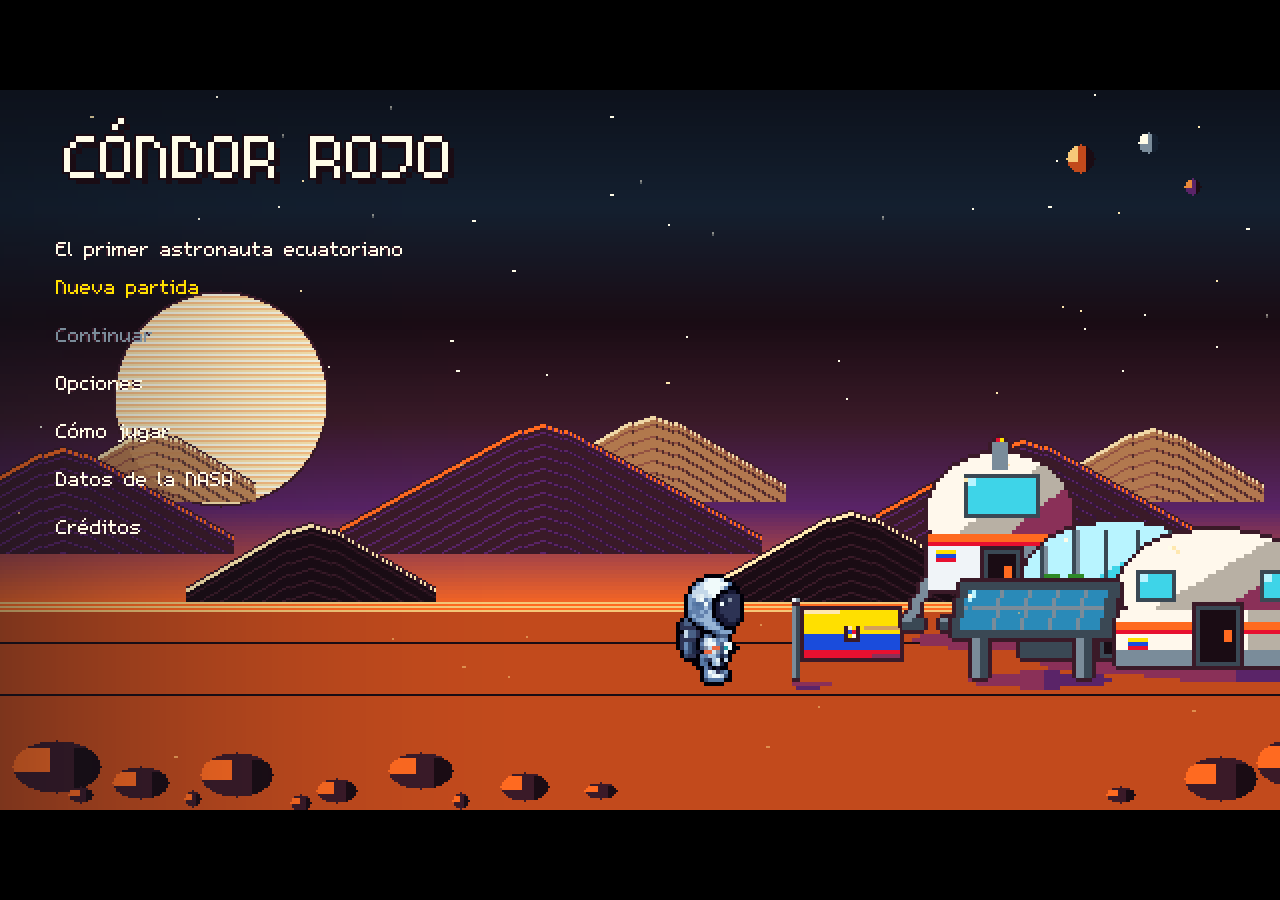
==== game/game.html @ 1a3d5476 "Another one" ====
<!DOCTYPE html>
<html lang="en">
	<head>
		<meta charset="utf-8">
		<meta name="viewport" content="width=device-width, user-scalable=no, initial-scale=1.0">
		<title>Cóndor Rojo</title>
		<style>
html, body, #canvas {
	margin: 0;
	padding: 0;
	border: 0;
}

body {
	color: white;
	background-color: black;
	overflow: hidden;
	touch-action: none;
}

#canvas {
	display: block;
}

#canvas:focus {
	outline: none;
}

#status, #status-splash, #status-progress {
	position: absolute;
	left: 0;
	right: 0;
}

#status, #status-splash {
	top: 0;
	bottom: 0;
}

#status {
	background-color: #242424;
	display: flex;
	flex-direction: column;
	justify-content: center;
	align-items: center;
	visibility: hidden;
}

#status-splash {
	max-height: 100%;
	max-width: 100%;
	margin: auto;
}

#status-splash.show-image--false {
	display: none;
}

#status-splash.fullsize--true {
	height: 100%;
	width: 100%;
	object-fit: contain;
}

#status-splash.use-filter--false {
	image-rendering: pixelated;
}

#status-progress, #status-notice {
	display: none;
}

#status-progress {
	bottom: 10%;
	width: 50%;
	margin: 0 auto;
}

#status-notice {
	background-color: #5b3943;
	border-radius: 0.5rem;
	border: 1px solid #9b3943;
	color: #e0e0e0;
	font-family: 'Noto Sans', 'Droid Sans', Arial, sans-serif;
	line-height: 1.3;
	margin: 0 2rem;
	overflow: hidden;
	padding: 1rem;
	text-align: center;
	z-index: 1;
}
		</style>
		<link id="-gd-engine-icon" rel="icon" type="image/png" href="game.icon.png" />
<link rel="apple-touch-icon" href="game.apple-touch-icon.png"/>
<meta name="viewport" content="width=device-width, initial-scale=1, viewport-fit=cover, user-scalable=no"><style>html,body{width:100%;height:100%;margin:0;overflow:hidden;background:#0d121c}#canvas{display:block;width:100%;height:100%;touch-action:none;background:#0d121c}#status,#status-progress,#status-indeterminate{background:#142030;border:2px solid #3a1a28}#status-progress-inner{background:#3ed4e8}</style>
	</head>
	<body>
		<canvas id="canvas">
			Your browser does not support the canvas tag.
		</canvas>

		<noscript>
			Your browser does not support JavaScript.
		</noscript>

		<div id="status">
			<img id="status-splash" class="show-image--true fullsize--true use-filter--true" src="game.png" alt="">
			<progress id="status-progress"></progress>
			<div id="status-notice"></div>
		</div>

		<script src="game.js"></script>
		<script>
const GODOT_CONFIG = {"args":[],"canvasResizePolicy":2,"emscriptenPoolSize":8,"ensureCrossOriginIsolationHeaders":true,"executable":"game","experimentalVK":false,"fileSizes":{"game.pck":7361528,"game.wasm":37902138},"focusCanvas":true,"gdextensionLibs":[],"godotPoolSize":4};
const GODOT_THREADS_ENABLED = false;
const engine = new Engine(GODOT_CONFIG);

(function () {
	const statusOverlay = document.getElementById('status');
	const statusProgress = document.getElementById('status-progress');
	const statusNotice = document.getElementById('status-notice');

	let initializing = true;
	let statusMode = '';

	function setStatusMode(mode) {
		if (statusMode === mode || !initializing) {
			return;
		}
		if (mode === 'hidden') {
			statusOverlay.remove();
			initializing = false;
			return;
		}
		statusOverlay.style.visibility = 'visible';
		statusProgress.style.display = mode === 'progress' ? 'block' : 'none';
		statusNotice.style.display = mode === 'notice' ? 'block' : 'none';
		statusMode = mode;
	}

	function setStatusNotice(text) {
		while (statusNotice.lastChild) {
			statusNotice.removeChild(statusNotice.lastChild);
		}
		const lines = text.split('\n');
		lines.forEach((line) => {
			statusNotice.appendChild(document.createTextNode(line));
			statusNotice.appendChild(document.createElement('br'));
		});
	}

	function displayFailureNotice(err) {
		console.error(err);
		if (err instanceof Error) {
			setStatusNotice(err.message);
		} else if (typeof err === 'string') {
			setStatusNotice(err);
		} else {
			setStatusNotice('An unknown error occurred.');
		}
		setStatusMode('notice');
		initializing = false;
	}

	const missing = Engine.getMissingFeatures({
		threads: GODOT_THREADS_ENABLED,
	});

	if (missing.length !== 0) {
		if (GODOT_CONFIG['serviceWorker'] && GODOT_CONFIG['ensureCrossOriginIsolationHeaders'] && 'serviceWorker' in navigator) {
			let serviceWorkerRegistrationPromise;
			try {
				serviceWorkerRegistrationPromise = navigator.serviceWorker.getRegistration();
			} catch (err) {
				serviceWorkerRegistrationPromise = Promise.reject(new Error('Service worker registration failed.'));
			}
			// There's a chance that installing the service worker would fix the issue
			Promise.race([
				serviceWorkerRegistrationPromise.then((registration) => {
					if (registration != null) {
						return Promise.reject(new Error('Service worker already exists.'));
					}
					return registration;
				}).then(() => engine.installServiceWorker()),
				// For some reason, `getRegistration()` can stall
				new Promise((resolve) => {
					setTimeout(() => resolve(), 2000);
				}),
			]).then(() => {
				// Reload if there was no error.
				window.location.reload();
			}).catch((err) => {
				console.error('Error while registering service worker:', err);
			});
		} else {
			// Display the message as usual
			const missingMsg = 'Error\nThe following features required to run Godot projects on the Web are missing:\n';
			displayFailureNotice(missingMsg + missing.join('\n'));
		}
	} else {
		setStatusMode('progress');
		engine.startGame({
			'onProgress': function (current, total) {
				if (current > 0 && total > 0) {
					statusProgress.value = current;
					statusProgress.max = total;
				} else {
					statusProgress.removeAttribute('value');
					statusProgress.removeAttribute('max');
				}
			},
		}).then(() => {
			setStatusMode('hidden');
		}, displayFailureNotice);
	}
}());
		</script>
	</body>
</html>
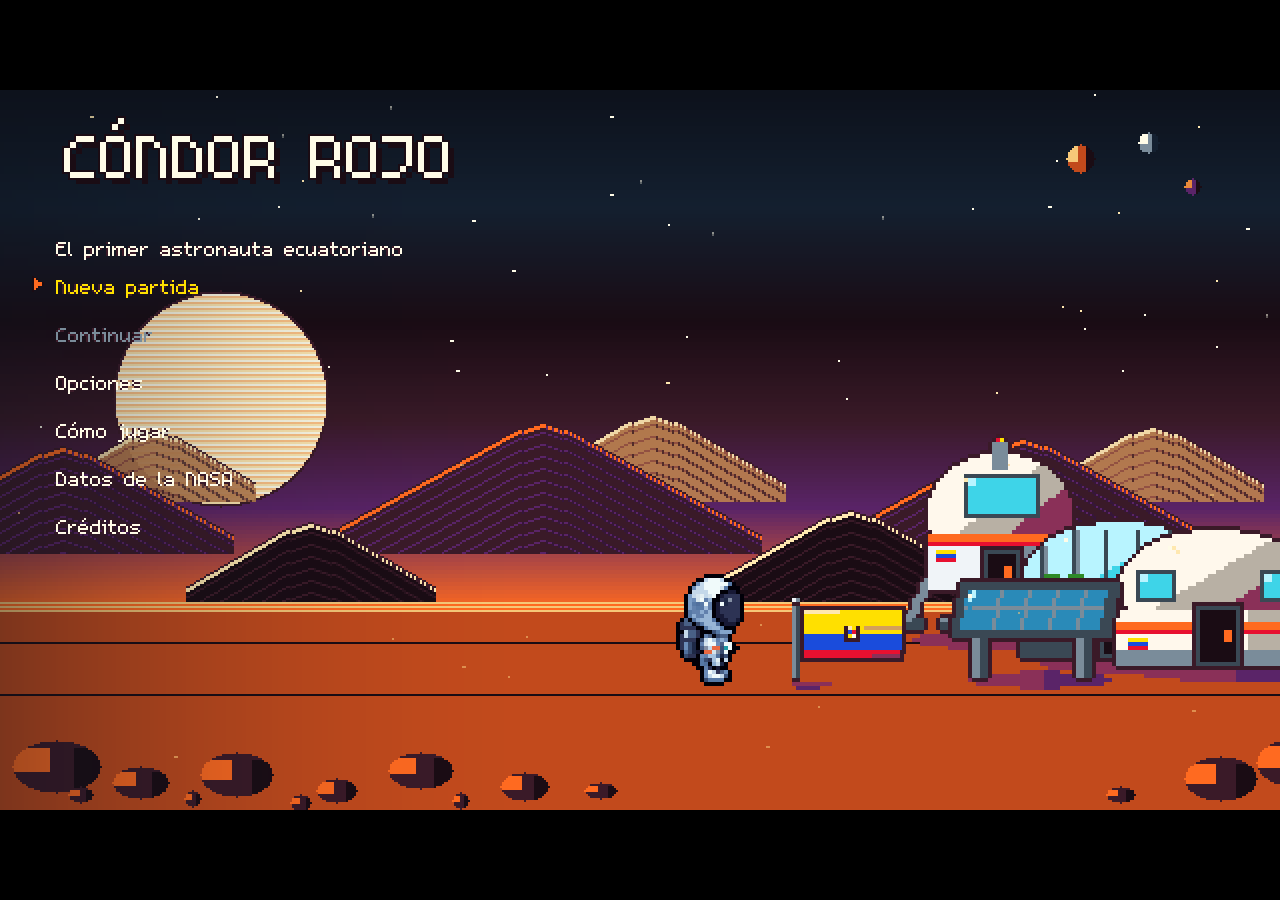
==== commit 9036c17a: "Updated game files" ====
--- a/game/game.html
+++ b/game/game.html
@@ -111,7 +111,7 @@
 
 		<script src="game.js"></script>
 		<script>
-const GODOT_CONFIG = {"args":[],"canvasResizePolicy":2,"emscriptenPoolSize":8,"ensureCrossOriginIsolationHeaders":true,"executable":"game","experimentalVK":false,"fileSizes":{"game.pck":7361528,"game.wasm":37902138},"focusCanvas":true,"gdextensionLibs":[],"godotPoolSize":4};
+const GODOT_CONFIG = {"args":[],"canvasResizePolicy":2,"emscriptenPoolSize":8,"ensureCrossOriginIsolationHeaders":true,"executable":"game","experimentalVK":false,"fileSizes":{"game.pck":7372264,"game.wasm":37902138},"focusCanvas":true,"gdextensionLibs":[],"godotPoolSize":4};
 const GODOT_THREADS_ENABLED = false;
 const engine = new Engine(GODOT_CONFIG);
 
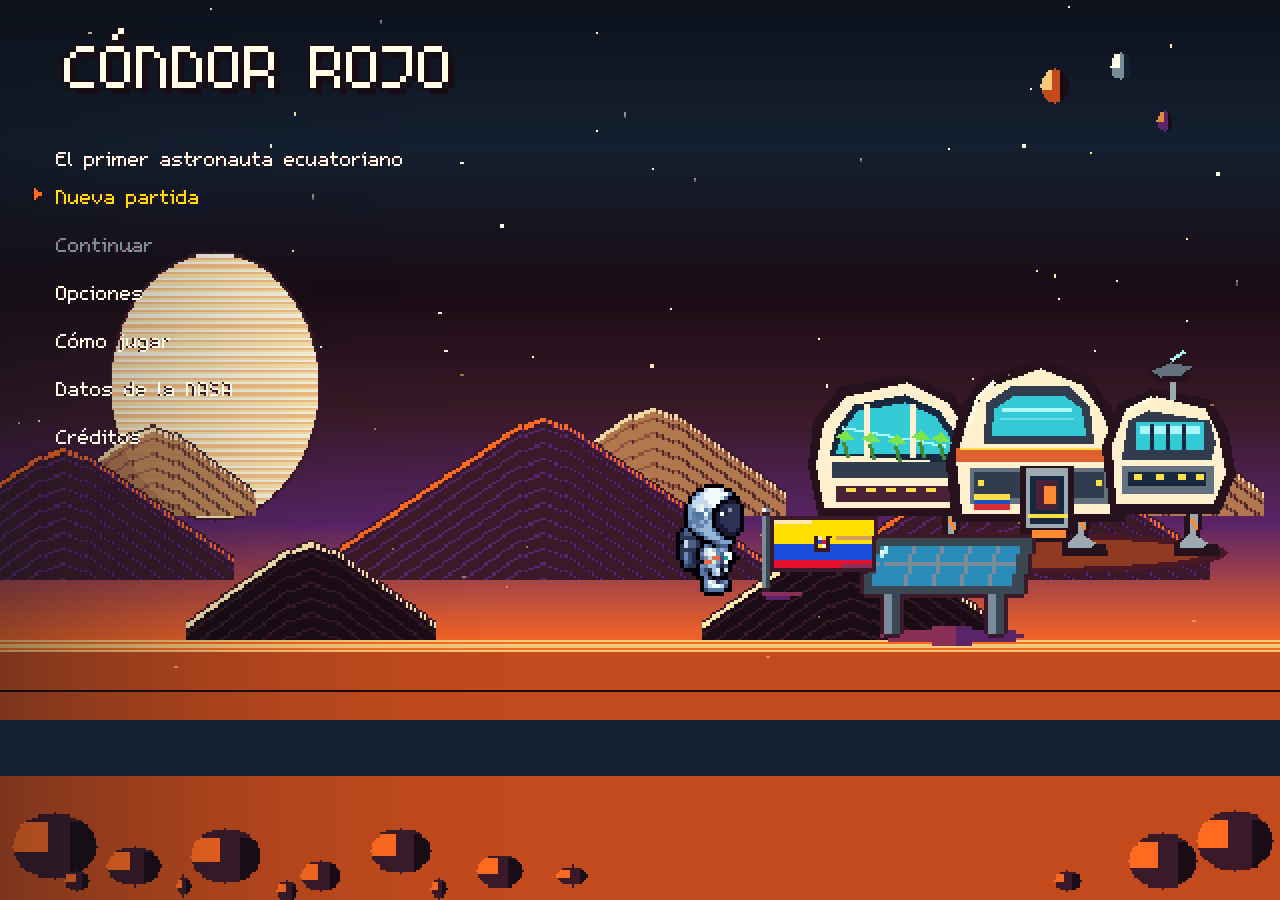
==== commit bf777cf2: "Updated game files" ====
--- a/game/game.html
+++ b/game/game.html
@@ -1,220 +1,221 @@
 <!DOCTYPE html>
-<html lang="en">
-	<head>
-		<meta charset="utf-8">
-		<meta name="viewport" content="width=device-width, user-scalable=no, initial-scale=1.0">
-		<title>Cóndor Rojo</title>
-		<style>
-html, body, #canvas {
-	margin: 0;
-	padding: 0;
-	border: 0;
-}
-
-body {
-	color: white;
-	background-color: black;
-	overflow: hidden;
-	touch-action: none;
-}
-
-#canvas {
-	display: block;
-}
-
-#canvas:focus {
-	outline: none;
-}
-
-#status, #status-splash, #status-progress {
-	position: absolute;
-	left: 0;
-	right: 0;
-}
-
-#status, #status-splash {
-	top: 0;
-	bottom: 0;
-}
-
-#status {
-	background-color: #242424;
-	display: flex;
-	flex-direction: column;
-	justify-content: center;
-	align-items: center;
-	visibility: hidden;
-}
-
-#status-splash {
-	max-height: 100%;
-	max-width: 100%;
-	margin: auto;
-}
-
-#status-splash.show-image--false {
-	display: none;
-}
-
-#status-splash.fullsize--true {
-	height: 100%;
-	width: 100%;
-	object-fit: contain;
-}
-
-#status-splash.use-filter--false {
-	image-rendering: pixelated;
-}
-
-#status-progress, #status-notice {
-	display: none;
-}
-
-#status-progress {
-	bottom: 10%;
-	width: 50%;
-	margin: 0 auto;
-}
-
-#status-notice {
-	background-color: #5b3943;
-	border-radius: 0.5rem;
-	border: 1px solid #9b3943;
-	color: #e0e0e0;
-	font-family: 'Noto Sans', 'Droid Sans', Arial, sans-serif;
-	line-height: 1.3;
-	margin: 0 2rem;
-	overflow: hidden;
-	padding: 1rem;
-	text-align: center;
-	z-index: 1;
-}
-		</style>
-		<link id="-gd-engine-icon" rel="icon" type="image/png" href="game.icon.png" />
+<html lang="es">
+<head>
+    <meta charset="utf-8">
+    <meta name="viewport" content="width=device-width, initial-scale=1, viewport-fit=cover, user-scalable=no">
+    <meta name="theme-color" content="#08101e">
+    <meta name="description" content="Cóndor Rojo — simulador educativo de supervivencia en Marte, por AstroSharks GYE.">
+    <title>Cóndor Rojo</title>
+    <link id="-gd-engine-icon" rel="icon" type="image/png" href="game.icon.png" />
 <link rel="apple-touch-icon" href="game.apple-touch-icon.png"/>
-<meta name="viewport" content="width=device-width, initial-scale=1, viewport-fit=cover, user-scalable=no"><style>html,body{width:100%;height:100%;margin:0;overflow:hidden;background:#0d121c}#canvas{display:block;width:100%;height:100%;touch-action:none;background:#0d121c}#status,#status-progress,#status-indeterminate{background:#142030;border:2px solid #3a1a28}#status-progress-inner{background:#3ed4e8}</style>
-	</head>
-	<body>
-		<canvas id="canvas">
-			Your browser does not support the canvas tag.
-		</canvas>
-
-		<noscript>
-			Your browser does not support JavaScript.
-		</noscript>
-
-		<div id="status">
-			<img id="status-splash" class="show-image--true fullsize--true use-filter--true" src="game.png" alt="">
-			<progress id="status-progress"></progress>
-			<div id="status-notice"></div>
-		</div>
-
-		<script src="game.js"></script>
-		<script>
-const GODOT_CONFIG = {"args":[],"canvasResizePolicy":2,"emscriptenPoolSize":8,"ensureCrossOriginIsolationHeaders":true,"executable":"game","experimentalVK":false,"fileSizes":{"game.pck":7372264,"game.wasm":37902138},"focusCanvas":true,"gdextensionLibs":[],"godotPoolSize":4};
-const GODOT_THREADS_ENABLED = false;
-const engine = new Engine(GODOT_CONFIG);
-
-(function () {
-	const statusOverlay = document.getElementById('status');
-	const statusProgress = document.getElementById('status-progress');
-	const statusNotice = document.getElementById('status-notice');
-
-	let initializing = true;
-	let statusMode = '';
-
-	function setStatusMode(mode) {
-		if (statusMode === mode || !initializing) {
-			return;
-		}
-		if (mode === 'hidden') {
-			statusOverlay.remove();
-			initializing = false;
-			return;
-		}
-		statusOverlay.style.visibility = 'visible';
-		statusProgress.style.display = mode === 'progress' ? 'block' : 'none';
-		statusNotice.style.display = mode === 'notice' ? 'block' : 'none';
-		statusMode = mode;
-	}
-
-	function setStatusNotice(text) {
-		while (statusNotice.lastChild) {
-			statusNotice.removeChild(statusNotice.lastChild);
-		}
-		const lines = text.split('\n');
-		lines.forEach((line) => {
-			statusNotice.appendChild(document.createTextNode(line));
-			statusNotice.appendChild(document.createElement('br'));
-		});
-	}
-
-	function displayFailureNotice(err) {
-		console.error(err);
-		if (err instanceof Error) {
-			setStatusNotice(err.message);
-		} else if (typeof err === 'string') {
-			setStatusNotice(err);
-		} else {
-			setStatusNotice('An unknown error occurred.');
-		}
-		setStatusMode('notice');
-		initializing = false;
-	}
-
-	const missing = Engine.getMissingFeatures({
-		threads: GODOT_THREADS_ENABLED,
-	});
-
-	if (missing.length !== 0) {
-		if (GODOT_CONFIG['serviceWorker'] && GODOT_CONFIG['ensureCrossOriginIsolationHeaders'] && 'serviceWorker' in navigator) {
-			let serviceWorkerRegistrationPromise;
-			try {
-				serviceWorkerRegistrationPromise = navigator.serviceWorker.getRegistration();
-			} catch (err) {
-				serviceWorkerRegistrationPromise = Promise.reject(new Error('Service worker registration failed.'));
-			}
-			// There's a chance that installing the service worker would fix the issue
-			Promise.race([
-				serviceWorkerRegistrationPromise.then((registration) => {
-					if (registration != null) {
-						return Promise.reject(new Error('Service worker already exists.'));
-					}
-					return registration;
-				}).then(() => engine.installServiceWorker()),
-				// For some reason, `getRegistration()` can stall
-				new Promise((resolve) => {
-					setTimeout(() => resolve(), 2000);
-				}),
-			]).then(() => {
-				// Reload if there was no error.
-				window.location.reload();
-			}).catch((err) => {
-				console.error('Error while registering service worker:', err);
-			});
-		} else {
-			// Display the message as usual
-			const missingMsg = 'Error\nThe following features required to run Godot projects on the Web are missing:\n';
-			displayFailureNotice(missingMsg + missing.join('\n'));
-		}
-	} else {
-		setStatusMode('progress');
-		engine.startGame({
-			'onProgress': function (current, total) {
-				if (current > 0 && total > 0) {
-					statusProgress.value = current;
-					statusProgress.max = total;
-				} else {
-					statusProgress.removeAttribute('value');
-					statusProgress.removeAttribute('max');
-				}
-			},
-		}).then(() => {
-			setStatusMode('hidden');
-		}, displayFailureNotice);
-	}
-}());
-		</script>
-	</body>
+
+    <style>
+        :root {
+            color-scheme: dark;
+            --space: #08101e;
+            --panel: #101b2d;
+            --stroke: #34455d;
+            --white: #f5f2e9;
+            --secondary: #a3b5c9;
+            --cyan: #4bd3e4;
+            --mars: #e66d46;
+        }
+        * { box-sizing: border-box; }
+        html, body {
+            width: 100%; height: 100%; margin: 0; padding: 0;
+            overflow: hidden; background: var(--space);
+        }
+        body { font-family: ui-monospace, 'SFMono-Regular', Consolas, 'Liberation Mono', monospace; }
+        #canvas {
+            position: absolute; inset: 0; display: block;
+            width: 100%; height: 100%; border: 0; outline: none;
+            touch-action: none; background: var(--space);
+        }
+        #loading-screen {
+            position: fixed; z-index: 10; inset: 0;
+            min-height: 100%; min-height: 100dvh;
+            display: flex; align-items: center; justify-content: center;
+            padding: max(20px, env(safe-area-inset-top)) max(18px, env(safe-area-inset-right))
+                     max(20px, env(safe-area-inset-bottom)) max(18px, env(safe-area-inset-left));
+            background:
+                radial-gradient(ellipse at 50% 39%, rgba(116, 48, 36, .19), transparent 38%),
+                radial-gradient(circle at 16% 27%, #60758c 0 1px, transparent 1.5px),
+                radial-gradient(circle at 78% 74%, #546987 0 1px, transparent 1.5px),
+                radial-gradient(circle at 40% 82%, #778a9d 0 1px, transparent 1.5px),
+                radial-gradient(circle at 85% 17%, #526783 0 1px, transparent 1.5px),
+                var(--space);
+            background-size: auto, 177px 133px, 237px 171px, 297px 249px, 343px 311px, auto;
+            opacity: 1; transition: opacity .38s ease;
+        }
+        #loading-screen.is-finished { opacity: 0; pointer-events: none; }
+        .mission-panel {
+            width: min(100%, 474px); text-align: center;
+            padding: clamp(24px, 4.8vh, 44px) clamp(22px, 5vw, 42px) 31px;
+            background: linear-gradient(155deg, rgba(21, 34, 53, .94), rgba(9, 18, 32, .98));
+            border: 1px solid var(--stroke);
+            box-shadow: 0 0 0 5px rgba(7, 13, 25, .7), 0 22px 90px rgba(0, 0, 0, .46);
+            position: relative;
+        }
+        .mission-panel::before, .mission-panel::after {
+            content: ''; position: absolute; width: 19px; height: 19px;
+            border-color: var(--mars); border-style: solid;
+        }
+        .mission-panel::before { left: -2px; top: -2px; border-width: 3px 0 0 3px; }
+        .mission-panel::after { right: -2px; bottom: -2px; border-width: 0 3px 3px 0; }
+        .eyebrow {
+            color: var(--cyan); letter-spacing: .18em; text-transform: uppercase;
+            font-size: clamp(9px, 1.25vw, 11px); font-weight: 700;
+        }
+        .logo-wrap {
+            width: clamp(150px, 24vh, 212px); aspect-ratio: 1;
+            margin: clamp(12px, 2.5vh, 22px) auto 6px;
+            position: relative; display: grid; place-items: center;
+        }
+        .logo-wrap::before {
+            content: ''; position: absolute; inset: 15%; border-radius: 50%;
+            box-shadow: 0 0 60px 18px rgba(209, 94, 58, .13);
+        }
+        .logo-wrap img {
+            width: 100%; height: 100%; object-fit: contain; position: relative;
+            image-rendering: pixelated; display: block;
+        }
+        h1 {
+            color: var(--white); font-family: inherit; line-height: 1.15;
+            font-size: clamp(27px, 5.6vw, 39px); font-weight: 800;
+            letter-spacing: .095em; margin: 3px 0 10px;
+            text-shadow: 0 3px 0 rgba(0, 0, 0, .35);
+        }
+        .subtitle { font-size: 11px; letter-spacing: .16em; color: var(--secondary); margin: 0 0 32px; }
+        .loading-details { display: flex; justify-content: space-between; gap: 18px; align-items: baseline;
+            margin: 0 0 12px; font-size: 12px; }
+        #loading-status { color: var(--white); text-align: left; }
+        #loading-percent { color: var(--cyan); min-width: 37px; text-align: right; font-variant-numeric: tabular-nums; }
+        #progress-track {
+            position: relative; height: 13px; overflow: hidden; border: 2px solid #48617a;
+            background: #0a1525; box-shadow: inset 0 0 0 2px #0a1525;
+        }
+        #progress-fill { display: block; height: 100%; width: 0; background: linear-gradient(90deg, #1da9c3, var(--cyan));
+            transition: width .15s ease; }
+        #progress-track.is-indeterminate #progress-fill {
+            width: 36%; animation: wander 1.45s ease-in-out infinite;
+        }
+        @keyframes wander { 0% { transform: translateX(-105%); } 100% { transform: translateX(310%); } }
+        .fine-print { color: #758ba1; font-size: 10px; letter-spacing: .1em; margin: 18px 0 0; }
+        #error-detail { display: none; text-align: left; font-size: 11px; color: #f7bda9;
+            margin-top: 12px; line-height: 1.5; overflow-wrap: anywhere; }
+        #retry-button {
+            display: none; background: #193c49; color: #fff; border: 1px solid var(--cyan);
+            font-family: inherit; font-size: 12px; font-weight: 700; letter-spacing: .07em;
+            padding: 11px 16px; margin-top: 18px; cursor: pointer;
+        }
+        #retry-button:focus-visible { outline: 2px solid var(--white); outline-offset: 4px; }
+        .has-error #progress-track { border-color: #a95a4b; }
+        .has-error #progress-fill { width: 100%; background: #b75541; animation: none; }
+        .has-error #error-detail, .has-error #retry-button { display: block; }
+        @media (max-height: 580px) {
+            .mission-panel { padding-top: 16px; padding-bottom: 17px; }
+            .logo-wrap { width: clamp(88px, 21vh, 124px); margin: 5px auto 3px; }
+            .subtitle { margin-bottom: 19px; }
+            .fine-print { margin-top: 12px; }
+        }
+        @media (prefers-reduced-motion: reduce) {
+            *, *::before, *::after { animation-duration: .01ms !important; transition-duration: .01ms !important; }
+        }
+    </style>
+</head>
+<body>
+    <canvas id="canvas" tabindex="0" aria-label="Juego Cóndor Rojo"></canvas>
+    <div id="loading-screen" role="status" aria-live="polite">
+        <main class="mission-panel">
+            <div class="eyebrow">ASTROSHARKS GYE <span aria-hidden="true">//</span> MISIÓN MARTE</div>
+            <div class="logo-wrap"><img src="game.png" alt="Logo de Cóndor Rojo: astronauta frente a Marte"></div>
+            <h1>CÓNDOR ROJO</h1>
+            <p class="subtitle">EXPLORA · APRENDE · SOBREVIVE</p>
+            <div class="loading-details">
+                <span id="loading-status">Preparando la misión…</span>
+                <span id="loading-percent" aria-hidden="true">…</span>
+            </div>
+            <div id="progress-track" class="is-indeterminate" role="progressbar" aria-label="Progreso de carga" aria-valuemin="0" aria-valuemax="100" aria-valuetext="Preparando la misión">
+                <span id="progress-fill"></span>
+            </div>
+            <p id="error-detail"></p>
+            <button id="retry-button" type="button">REINTENTAR</button>
+            <p class="fine-print">SIMULADOR EDUCATIVO · ASTROSHARKS</p>
+        </main>
+    </div>
+    <script src="game.js"></script>
+    <script>
+        (function () {
+            'use strict';
+            const loading = document.getElementById('loading-screen');
+            const track = document.getElementById('progress-track');
+            const fill = document.getElementById('progress-fill');
+            const label = document.getElementById('loading-status');
+            const percent = document.getElementById('loading-percent');
+            const retry = document.getElementById('retry-button');
+            const detail = document.getElementById('error-detail');
+            const canvas = document.getElementById('canvas');
+
+            retry.addEventListener('click', function () { location.reload(); });
+
+            function showError(message, error) {
+                loading.classList.add('has-error');
+                track.classList.remove('is-indeterminate');
+                label.textContent = message;
+                percent.textContent = '!';
+                detail.textContent = error && error.message ? error.message : 'Comprueba tu conexión y actualiza esta página.';
+                track.removeAttribute('aria-valuenow');
+                track.setAttribute('aria-valuetext', message);
+                if (error) console.error('Cóndor Rojo Web:', error);
+            }
+
+            function onProgress(loaded, total) {
+                if (loading.classList.contains('has-error')) return;
+                if (typeof total === 'number' && total > 0 && Number.isFinite(total)) {
+                    const progress = Math.max(0, Math.min(100, Math.round(loaded / total * 100)));
+                    track.classList.remove('is-indeterminate');
+                    fill.style.width = progress + '%';
+                    percent.textContent = progress + '%';
+                    label.textContent = progress >= 100 ? 'Iniciando el simulador…' : 'Descargando recursos…';
+                    track.setAttribute('aria-valuenow', String(progress));
+                    track.removeAttribute('aria-valuetext');
+                } else {
+                    track.classList.add('is-indeterminate');
+                    percent.textContent = '…';
+                    label.textContent = 'Preparando archivos…';
+                    track.removeAttribute('aria-valuenow');
+                    track.setAttribute('aria-valuetext', 'Cargando archivos, tamaño total desconocido');
+                }
+            }
+
+            if (typeof Engine === 'undefined') {
+                showError('No se pudo descargar el motor del juego.');
+                return;
+            }
+            if (typeof Engine.isWebGLAvailable === 'function' && !Engine.isWebGLAvailable()) {
+                showError('Tu navegador necesita WebGL 2.0.', new Error('Prueba con una versión actualizada de Chrome, Firefox o Edge.'));
+                return;
+            }
+
+            const engine = new Engine({"args":[],"canvasResizePolicy":2,"emscriptenPoolSize":8,"ensureCrossOriginIsolationHeaders":true,"executable":"game","experimentalVK":false,"fileSizes":{"game.pck":7682880,"game.wasm":37902138},"focusCanvas":true,"gdextensionLibs":[],"godotPoolSize":4});
+            engine.startGame({ canvas: canvas, onProgress: onProgress }).then(function () {
+                // Only remove the overlay after the engine has started drawing.
+                label.textContent = '¡Misión lista!';
+                percent.textContent = '100%';
+                track.classList.remove('is-indeterminate');
+                fill.style.width = '100%';
+                requestAnimationFrame(function () {
+                    requestAnimationFrame(function () {
+                        loading.classList.add('is-finished');
+                        canvas.focus({ preventScroll: true });
+                        setTimeout(function () { loading.remove(); }, 420);
+                    });
+                });
+            }).catch(function (error) {
+                showError('No se pudo iniciar la misión.', error);
+            });
+        }());
+    </script>
+</body>
 </html>
 
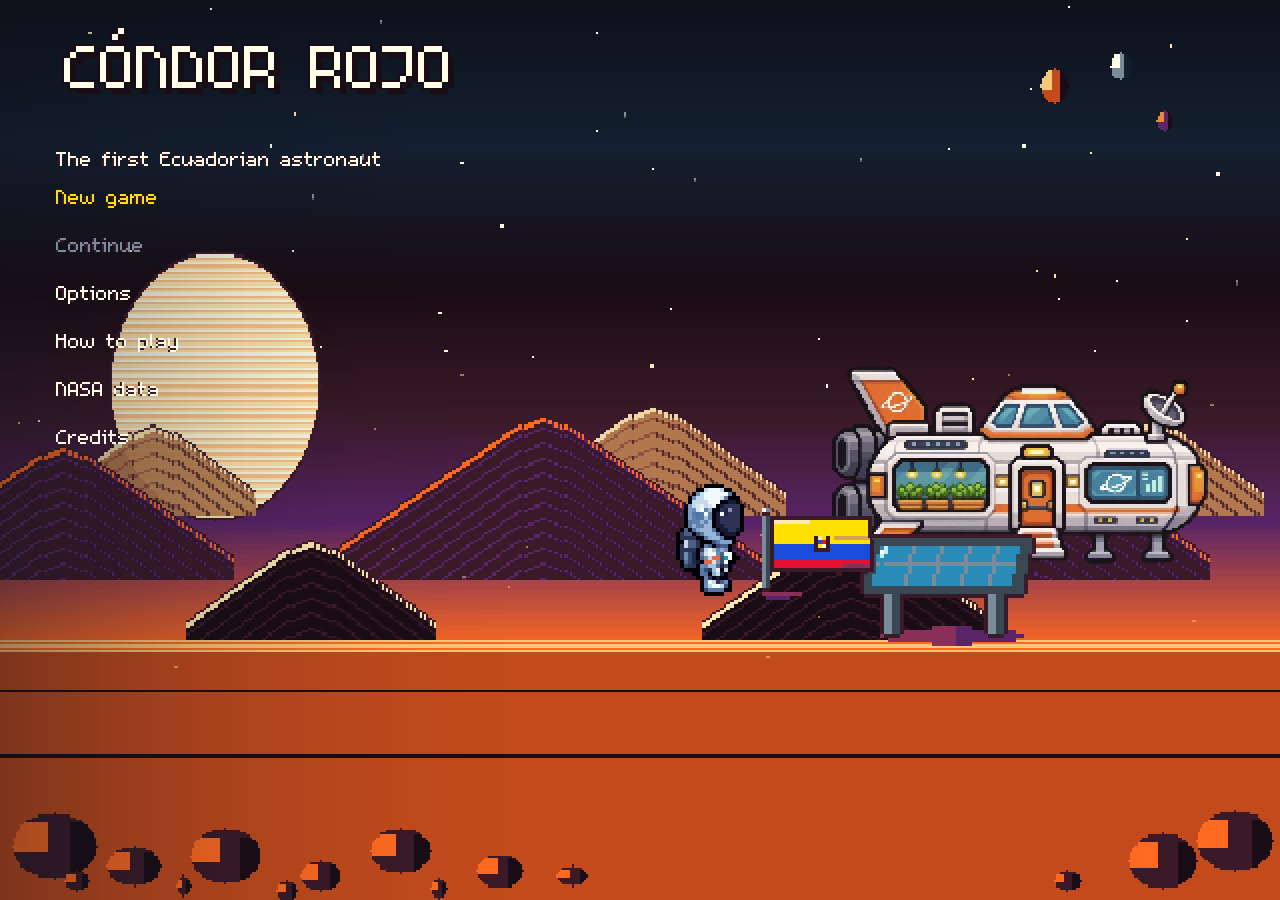
==== commit cca02ed0: "Updated with final game version" ====
--- a/game/game.html
+++ b/game/game.html
@@ -197,7 +197,7 @@
                 return;
             }
 
-            const engine = new Engine({"args":[],"canvasResizePolicy":2,"emscriptenPoolSize":8,"ensureCrossOriginIsolationHeaders":true,"executable":"game","experimentalVK":false,"fileSizes":{"game.pck":7682880,"game.wasm":37902138},"focusCanvas":true,"gdextensionLibs":[],"godotPoolSize":4});
+            const engine = new Engine({"args":[],"canvasResizePolicy":2,"emscriptenPoolSize":8,"ensureCrossOriginIsolationHeaders":true,"executable":"game","experimentalVK":false,"fileSizes":{"game.pck":9306420,"game.wasm":37902138},"focusCanvas":true,"gdextensionLibs":[],"godotPoolSize":4});
             engine.startGame({ canvas: canvas, onProgress: onProgress }).then(function () {
                 // Only remove the overlay after the engine has started drawing.
                 label.textContent = '¡Misión lista!';
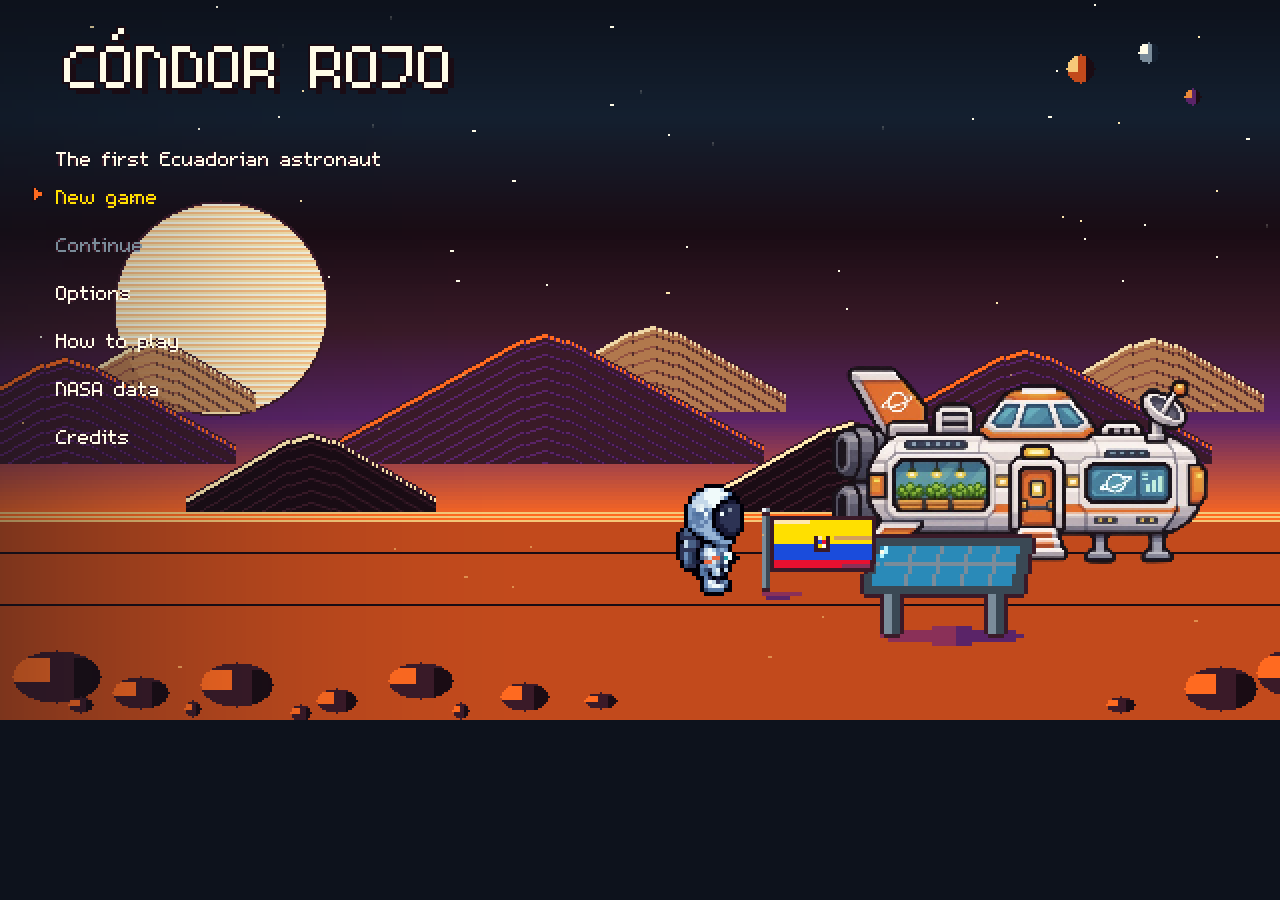
==== commit 21cd9778: "Final version of the game with bugs fixed" ====
--- a/game/game.html
+++ b/game/game.html
@@ -8,7 +8,7 @@
     <title>Cóndor Rojo</title>
     <link id="-gd-engine-icon" rel="icon" type="image/png" href="game.icon.png" />
 <link rel="apple-touch-icon" href="game.apple-touch-icon.png"/>
-
+<meta name="viewport" content="width=device-width, initial-scale=1, viewport-fit=cover, user-scalable=no"><style>html,body{width:100%;height:100%;margin:0;overflow:hidden;background:#0d121c}#canvas{display:block;width:100%;height:100%;touch-action:none;background:#0d121c}#status,#status-progress,#status-indeterminate{background:#142030;border:2px solid #3a1a28}#status-progress-inner{background:#3ed4e8}</style>
     <style>
         :root {
             color-scheme: dark;
@@ -197,7 +197,7 @@
                 return;
             }
 
-            const engine = new Engine({"args":[],"canvasResizePolicy":2,"emscriptenPoolSize":8,"ensureCrossOriginIsolationHeaders":true,"executable":"game","experimentalVK":false,"fileSizes":{"game.pck":9306420,"game.wasm":37902138},"focusCanvas":true,"gdextensionLibs":[],"godotPoolSize":4});
+            const engine = new Engine({"args":[],"canvasResizePolicy":2,"emscriptenPoolSize":8,"ensureCrossOriginIsolationHeaders":true,"executable":"game","experimentalVK":false,"fileSizes":{"game.pck":9359452,"game.wasm":39513091},"focusCanvas":true,"gdextensionLibs":[],"godotPoolSize":4});
             engine.startGame({ canvas: canvas, onProgress: onProgress }).then(function () {
                 // Only remove the overlay after the engine has started drawing.
                 label.textContent = '¡Misión lista!';
